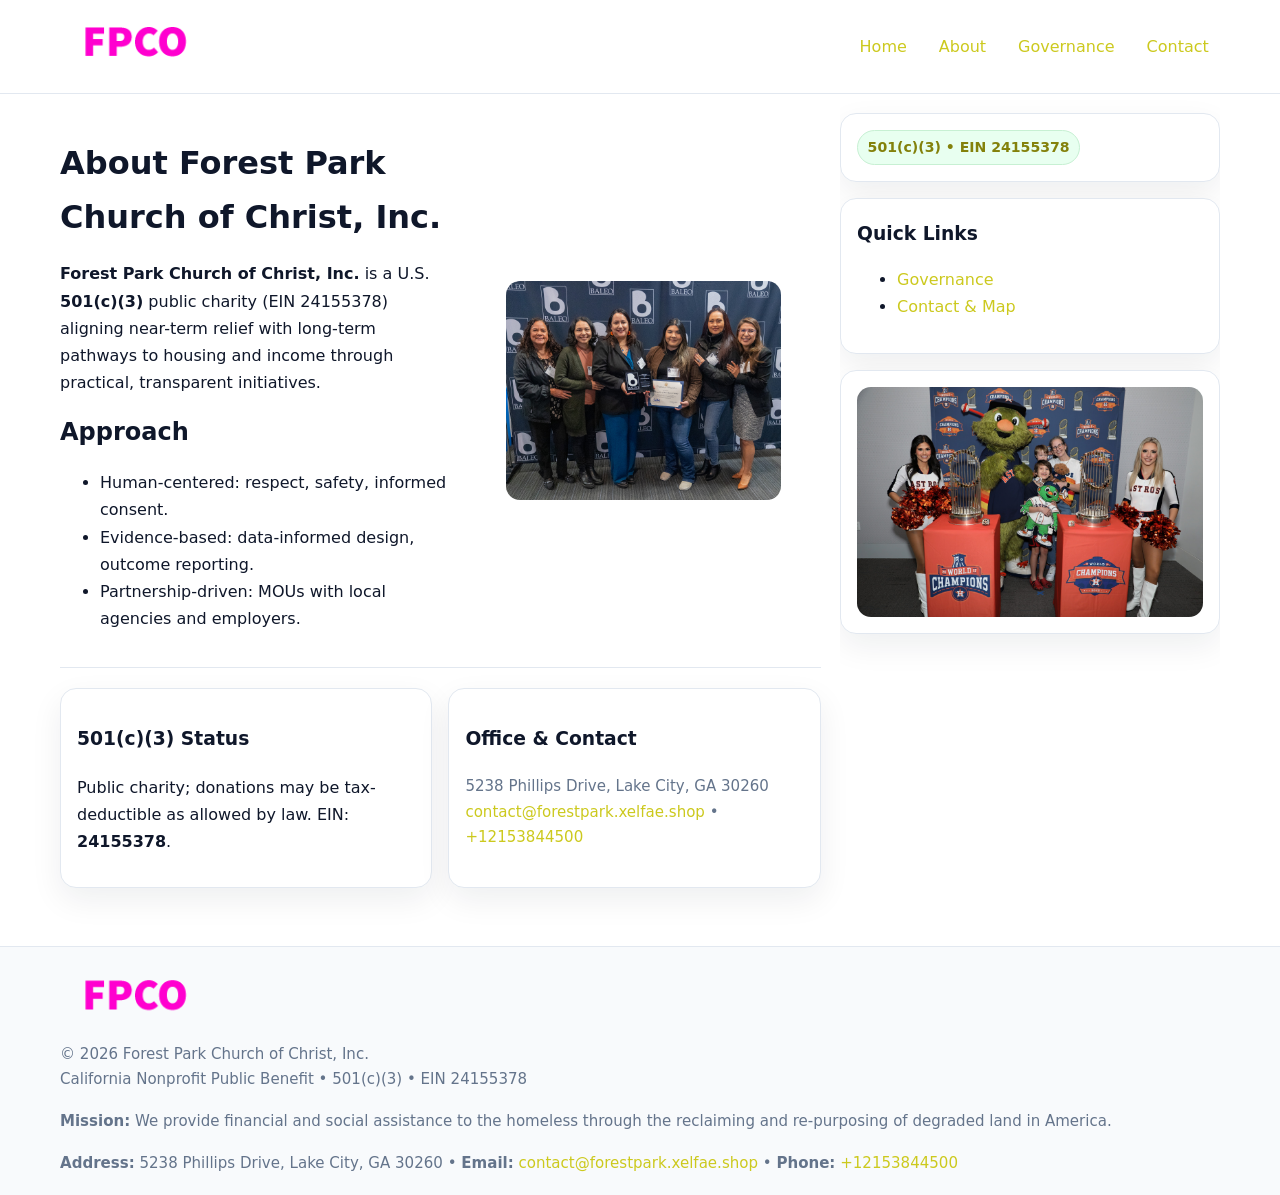
==== about.html @ 3c841e9b "Initial commit" ====
<!doctype html>
<html lang="en">
<head>
<meta charset="utf-8"/><meta name="viewport" content="width=device-width,initial-scale=1"/>
<title>Forest Park Church of Christ, Inc. – Nonprofit • 2025</title>
<link rel="stylesheet" href="assets/styles.css"/><link rel="icon" href="images/logo.png">
<meta name="data-ein" content="24155378"><meta name="data-name" content="Forest Park Church of Christ, Inc.">
<meta name="data-email" content="contact@forestpark.xelfae.shop"><meta name="data-phone" content="+12153844500">
<meta name="data-address" content="5238 Phillips Drive, Lake City, GA 30260"><meta name="data-map" content="5238+Phillips+Drive,+Lake+City,+GA+30260">
  <meta name="description" content="We are a 501(c)(3) organization advancing community services, education, and direct relief through transparent programs, local partnerships, and measurable outcomes.">
</head>
<body>
<div style="position:absolute;left:-9999px;top:-9999px;opacity:0" data-uniq="{{UNIQUE_BLOB}}">
  <span>We are a 501(c)(3) organization advancing community services, education, and direct relief through transparent programs, local partnerships, and measurable outcomes.</span><svg width="12" height="12" viewBox="0 0 12 12" xmlns="http://www.w3.org/2000/svg"><circle cx="6" cy="6" r="5" fill="#2563eb"/></svg><img src="images/education.jpg" width="1" height="1" alt="" loading="lazy"/>
</div>

<header>
  <div class="header-wrap">
    <a href="index.html"><img src="images/logo.png" alt="" style="width:150px"></a>
    <nav><a href="index.html">Home</a><a class="active" href="about.html">About</a><a href="governance.html">Governance</a><a href="contact.html">Contact</a></nav>
  </div>
</header>

<div class="layout">
  <main>
    <section class="section">
      <div class="cc8e0ca10ae">
        <div>
          <h1>About Forest Park Church of Christ, Inc.</h1>
          <p><strong>Forest Park Church of Christ, Inc.</strong> is a U.S. <strong>501(c)(3)</strong> public charity (EIN 24155378) aligning near-term relief with long-term pathways to housing and income through practical, transparent initiatives.</p>
          <h2>Approach</h2>
          <ul>
            <li>Human-centered: respect, safety, informed consent.</li>
            <li>Evidence-based: data-informed design, outcome reporting.</li>
            <li>Partnership-driven: MOUs with local agencies and employers.</li>
          </ul>
        </div>
        <figure><img src="images/about.jpg" alt="About"></figure>
      </div>
    </section>

    <section class="section c272869398c">
      <div class="c5adc7e89fb"><h3>501(c)(3) Status</h3><p>Public charity; donations may be tax-deductible as allowed by law. EIN: <strong>24155378</strong>.</p></div>
      <div class="c5adc7e89fb"><h3>Office & Contact</h3><p class="small">5238 Phillips Drive, Lake City, GA 30260<br><a href="mailto:contact@forestpark.xelfae.shop">contact@forestpark.xelfae.shop</a> • <a href="tel:+12153844500">+12153844500</a></p></div>
    </section>
  </main>

  <aside>
    <div class="aside-box"><span class="c28cbf31a5c">501(c)(3) • EIN 24155378</span></div>
    <div class="aside-box"><h3>Quick Links</h3><ul><li><a href="governance.html">Governance</a></li><li><a href="contact.html">Contact & Map</a></li></ul></div>
    <div class="aside-box"><img src="images/programs.jpg" alt="Programs"></div>
  </aside>
</div>

<footer>
  <div class="foot">
    <div><img src="images/logo.png" alt="" style="width:150px;margin-bottom:.5rem"><div class="small">© <span id="year"></span> Forest Park Church of Christ, Inc.</div><div class="small">California Nonprofit Public Benefit • 501(c)(3) • EIN 24155378</div></div>
    <div><div class="small"><strong>Mission:</strong> We provide financial and social assistance to the homeless through the reclaiming and re-purposing of degraded land in America.</div></div>
    <div><div class="small"><strong>Address:</strong> 5238 Phillips Drive, Lake City, GA 30260 • <strong>Email:</strong> <a href="mailto:contact@forestpark.xelfae.shop">contact@forestpark.xelfae.shop</a> • <strong>Phone:</strong> <a href="tel:+12153844500">+12153844500</a></div></div>
  </div>
</footer>

<!-- color/skin -->
<script>(function(){function g(n){const e=document.querySelector('meta[name="'+n+'"]');return e?e.content:''}
function h(s){let x=2166136261>>>0;for(let i=0;i<s.length;i++){x^=s.charCodeAt(i);x=(x*16777619)>>>0}return x>>>0}
let k=(g('data-ein')||'').replace(/\D+/g,'');if(!k)k=g('data-name')||location.hostname||'d';
const key=h(String(k)),H=key%360,S=55+(key%20),L=46;
const r=document.documentElement;r.style.setProperty('--brand',`hsl(${H} ${S}% ${L}%)`);
r.style.setProperty('--brand-ink',`hsl(${H} ${Math.min(95,S+10)}% ${Math.max(22,L-18)}%)`);
r.style.setProperty('--soft',`hsl(${H} ${Math.max(40,S-25)}% 95%)`);
const y=document.getElementById('year'); if(y) y.textContent=new Date().getFullYear();})();</script>
</body>
</html>
---- assets/styles.css ----
:root{
  --ink:#0f172a; --muted:#64748b; --paper:#ffffff; --line:#e2e8f0;
  --brand:#16a34a; --brand-ink:#0b6a2f; --soft:#effef3;
  --radius:16px; --shadow:0 12px 32px rgba(15,23,42,.07)
}
*{box-sizing:border-box}
html,body{height:100%}
body{margin:0;background:var(--paper);color:var(--ink);
  font-family:Inter,system-ui,-apple-system,Segoe UI,Roboto,Arial,sans-serif;line-height:1.7}

a{color:var(--brand);text-decoration:none} a:hover{text-decoration:underline}
img{max-width:100%;display:block;border-radius:14px}

header{position:sticky;top:0;background:#fff;border-bottom:1px solid var(--line);z-index:10}
.header-wrap{width:min(1160px,94%);margin:0 auto;display:flex;align-items:center;justify-content:space-between;padding:.8rem 0}
.header-wrap nav a{margin-left:.6rem;padding:.45rem .7rem;border-radius:10px}
.header-wrap nav a:hover{background:var(--soft);text-decoration:none}

.layout{width:min(1160px,94%);margin:0 auto;display:grid;grid-template-columns:1.35fr 380px;gap:1.2rem}
main{padding:1.2rem 0}
aside{padding:1.2rem 0;position:sticky;top:64px;height:calc(100svh - 64px);overflow:auto}
.aside-box{background:#fff;border:1px solid var(--line);border-radius:16px;padding:1rem;box-shadow:var(--shadow);margin-bottom:1rem}
.aside-box h3{margin:.2rem 0 .4rem 0}
.c28cbf31a5c{display:inline-flex;gap:.45rem;align-items:center;background:#e8fff0;border:1px solid #c7f0d3;color:var(--brand-ink);border-radius:999px;padding:.28rem .6rem;font-size:.88rem;font-weight:700}

.section{padding:1.2rem 0;border-bottom:1px solid var(--line)}
.section:last-child{border-bottom:0}
h1{font-size:2rem;margin:.2rem 0 .4rem}
h2{font-size:1.5rem;margin:.2rem 0 .6rem}
.c900d04744a{max-width:78ch}

.cc8e0ca10ae{display:grid;grid-template-columns:1fr;gap:1rem;align-items:center}
.c272869398c{display:grid;grid-template-columns:1fr;gap:1rem}
.cards{display:grid;grid-template-columns:1fr;gap:1rem}
.c5adc7e89fb{background:#fff;border:1px solid var(--line);border-radius:16px;box-shadow:var(--shadow);padding:1rem}
.small{font-size:.94rem;color:var(--muted)}

.gallery{display:grid;grid-template-columns:1fr 1fr;gap:.8rem}
.gallery img{width:100%;height:auto;display:block}
.gallery .span2{grid-column:1/-1}

.ced6f01bf3f{display:grid;grid-template-columns:1fr;gap:.9rem}
label{display:grid;gap:.35rem;font-weight:600}
input,textarea{
  width:100%;padding:.75rem .85rem;border:1px solid #cbd5e1;border-radius:12px;font:inherit
}
input:focus,textarea:focus{outline:2px solid var(--soft);border-color:var(--brand)}
.cda0d3021cd{display:inline-block;padding:.75rem 1rem;border:1px solid #cbd5e1;border-radius:12px;background:#fff}
.cda0d3021cd:hover{box-shadow:var(--shadow)}
.btn-primary{background:var(--brand);border-color:var(--brand);color:#fff}

.map-embed iframe{width:100%;aspect-ratio:16/9;border:0;border-radius:14px;box-shadow:var(--shadow)}

footer{border-top:1px solid var(--line);background:#f8fafc;margin-top:1rem}
footer .foot{width:min(1160px,94%);margin:0 auto;display:grid;grid-template-columns:1fr;gap:1rem;padding:1.2rem 0}

@media(min-width:980px){
  .cc8e0ca10ae{grid-template-columns:1.1fr 1fr}
  .c272869398c{grid-template-columns:1fr 1fr}
  .cards{grid-template-columns:repeat(3,1fr)}
}
@media(max-width:1040px){
  .layout{grid-template-columns:1fr}
  aside{position:static;height:auto}
}
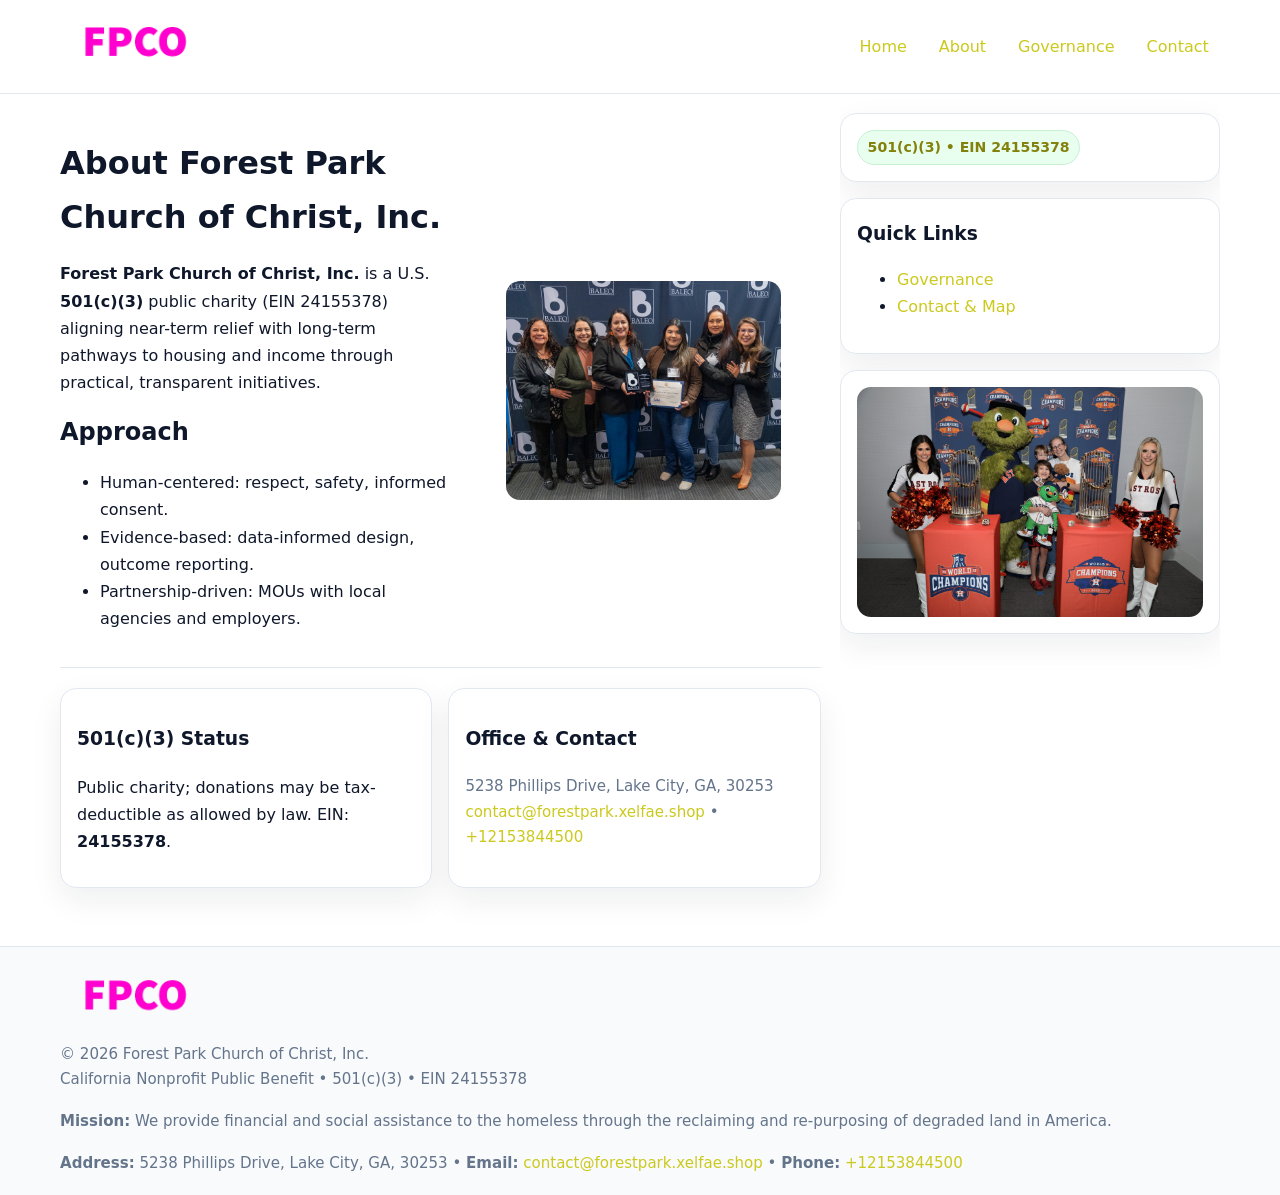
==== commit fc5f5bbe: "Safe replace address only" ====
--- a/about.html
+++ b/about.html
@@ -6,7 +6,7 @@
 <link rel="stylesheet" href="assets/styles.css"/><link rel="icon" href="images/logo.png">
 <meta name="data-ein" content="24155378"><meta name="data-name" content="Forest Park Church of Christ, Inc.">
 <meta name="data-email" content="contact@forestpark.xelfae.shop"><meta name="data-phone" content="+12153844500">
-<meta name="data-address" content="5238 Phillips Drive, Lake City, GA 30260"><meta name="data-map" content="5238+Phillips+Drive,+Lake+City,+GA+30260">
+<meta name="data-address5238 Phillips Drive, Lake City, GA, 30253"><meta name="data-map" content="5238+Phillips+Drive,+Lake+City,+GA+30260">
   <meta name="description" content="We are a 501(c)(3) organization advancing community services, education, and direct relief through transparent programs, local partnerships, and measurable outcomes.">
 </head>
 <body>
@@ -41,7 +41,7 @@
 
     <section class="section c272869398c">
       <div class="c5adc7e89fb"><h3>501(c)(3) Status</h3><p>Public charity; donations may be tax-deductible as allowed by law. EIN: <strong>24155378</strong>.</p></div>
-      <div class="c5adc7e89fb"><h3>Office & Contact</h3><p class="small">5238 Phillips Drive, Lake City, GA 30260<br><a href="mailto:contact@forestpark.xelfae.shop">contact@forestpark.xelfae.shop</a> • <a href="tel:+12153844500">+12153844500</a></p></div>
+      <div class="c5adc7e89fb"><h3>Office & Contact</h3><p class="small">5238 Phillips Drive, Lake City, GA, 30253<br><a href="mailto:contact@forestpark.xelfae.shop">contact@forestpark.xelfae.shop</a> • <a href="tel:+12153844500">+12153844500</a></p></div>
     </section>
   </main>
 
@@ -56,7 +56,7 @@
   <div class="foot">
     <div><img src="images/logo.png" alt="" style="width:150px;margin-bottom:.5rem"><div class="small">© <span id="year"></span> Forest Park Church of Christ, Inc.</div><div class="small">California Nonprofit Public Benefit • 501(c)(3) • EIN 24155378</div></div>
     <div><div class="small"><strong>Mission:</strong> We provide financial and social assistance to the homeless through the reclaiming and re-purposing of degraded land in America.</div></div>
-    <div><div class="small"><strong>Address:</strong> 5238 Phillips Drive, Lake City, GA 30260 • <strong>Email:</strong> <a href="mailto:contact@forestpark.xelfae.shop">contact@forestpark.xelfae.shop</a> • <strong>Phone:</strong> <a href="tel:+12153844500">+12153844500</a></div></div>
+    <div><div class="small"><strong>Address:</strong> 5238 Phillips Drive, Lake City, GA, 30253 • <strong>Email:</strong> <a href="mailto:contact@forestpark.xelfae.shop">contact@forestpark.xelfae.shop</a> • <strong>Phone:</strong> <a href="tel:+12153844500">+12153844500</a></div></div>
   </div>
 </footer>
 
